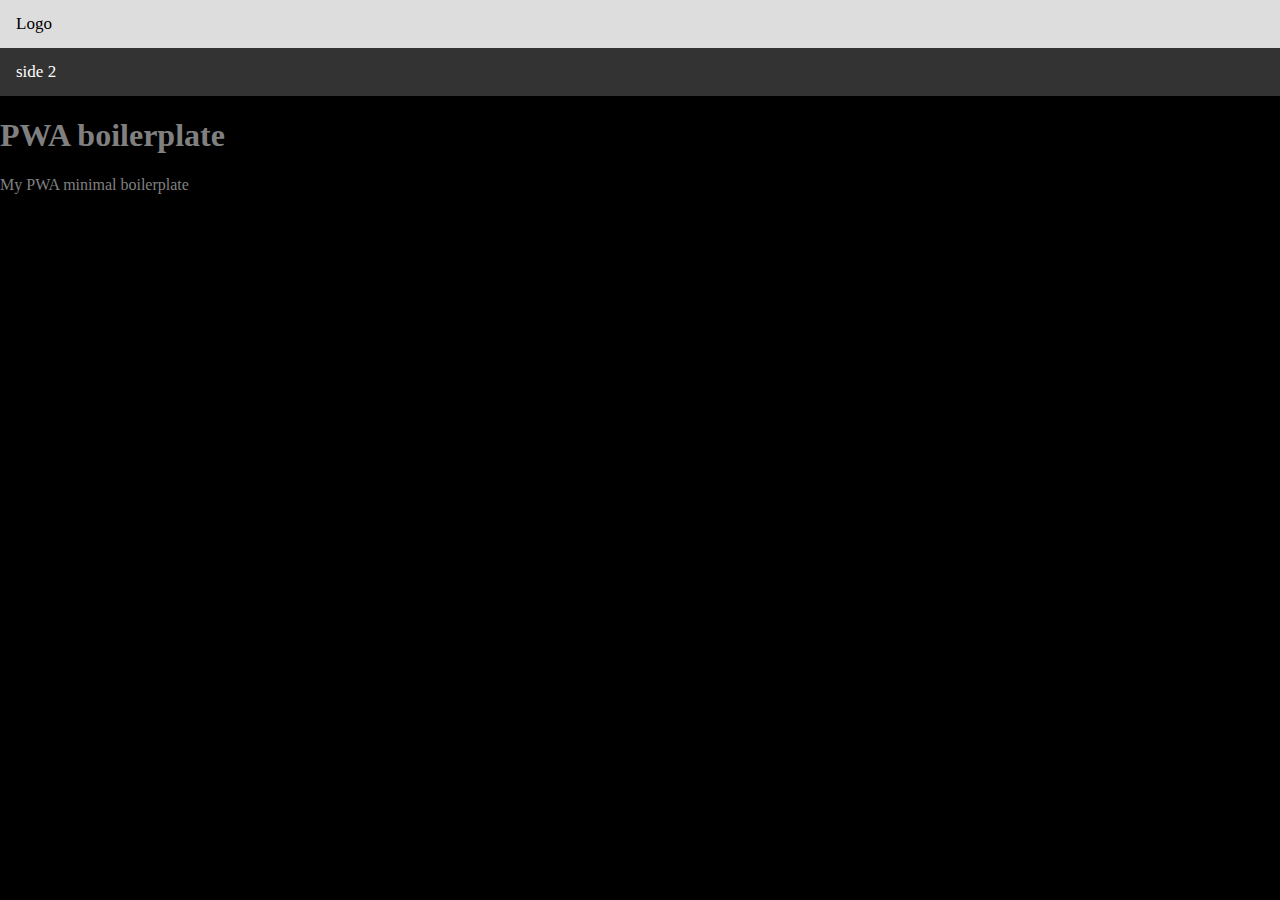
==== index.html @ 396be70f "initial commit" ====
<!DOCTYPE html>

<head>
  <meta charset="utf-8">
  <meta http-equiv="X-UA-Compatible" content="IE=edge">
  <title>PWA boilerplate</title>
 
  <meta name="viewport" content="width=device-width, initial-scale=1">


  <link rel="manifest" href="manifest.json">
  <link rel="stylesheet" href="css/site.css">
 
</head>

<body>

  <nav class="topnav">
    <a href="index.html" class="active">Logo</a>
      <a href="pagetwo.html">side 2</a>
  </nav>

  <h1>PWA boilerplate</h1>
  <p>My PWA minimal boilerplate</p>

  <script type="text/javascript" src="./index.js">

  </script>
</body>

</html>
---- css/site.css ----
#hide{
    visibility: hidden;
    display: none;
}

body {
  margin: 0;
  overflow: hidden;
  background-color: black;
  color:grey;

}


.bighome{


position: absolute;
bottom: calc(50% - 300px);
left: calc(50% - 50px);

z-index: 9999;
text-decoration: none;
text-align: center;

display: flex;
align-items: center;
justify-content: center;
border: 2px solid white;
background-color: transparent;
width: 2em;
height: 2em;
border-radius: 100%;
font-size: 2em;
background-color: rgba(0, 0, 0, 0.4);
color: white;
outline: none;
}


.centered {
    height: 20%;
    justify-content: center;
    position: fixed;
    bottom: 0%;
    display: flex;
    flex-direction: row;
    width: 100%;
    margin: 0px auto;
    left: 0;
    right: 0;
}

button {
    display: flex;
    align-items: center;
    justify-content: center;
    border: 2px solid white;
    background-color: transparent;
    width: 4em;
    height: 4em;
    border-radius: 10%;
    font-size: 2em;
    background-color: rgba(0, 0, 0, 0.4);
    color: white;
    outline: none;
}


/* Style the navigation menu */
.topnav {
  overflow: hidden;
  background-color: #333;


  width: 100%;
  height: auto;
  position: relative;
  top:0px;
  left: 0px;
  z-index: 9999;
}

/* Hide the links inside the navigation menu (except for logo/home) */
.topnav #myLinks {
  display: none;
}

/* Style navigation menu links */
.topnav a {
  color: white;
  padding: 14px 16px;
  text-decoration: none;
  font-size: 17px;
  display: block;
}

/* Style the hamburger menu */
.topnav a.icon {
  background: black;
  display: block;
  position: absolute;
  right: 0;
  top: 0;
}

/* Add a grey background color on mouse-over */
.topnav a:hover {
  background-color: #ddd;
  color: black;
}

/* Style the active link (or home/logo) */
.active {
  background-color: #04AA6D;
  color: white;
}
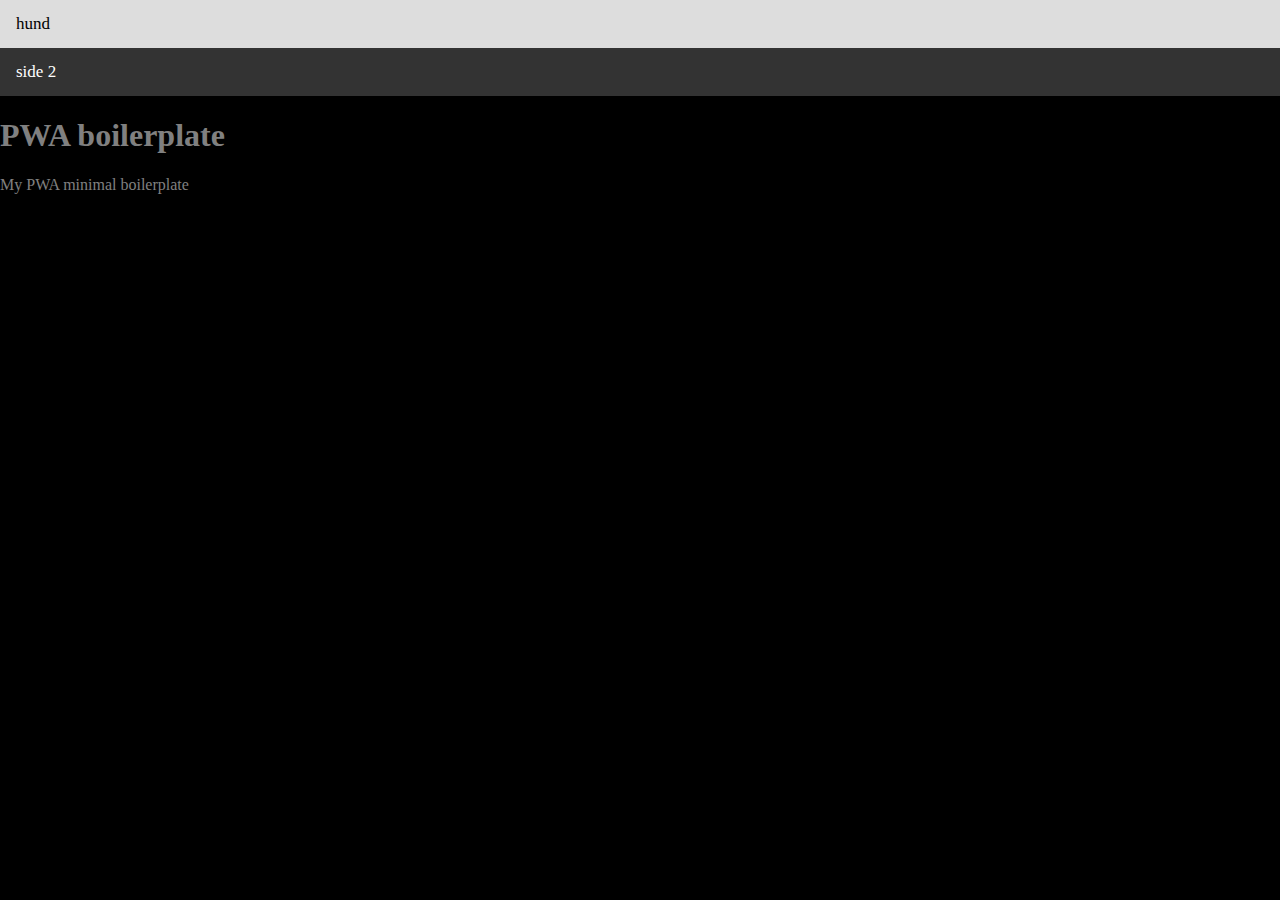
==== commit fe8c8d2f: "re organise site" ====
--- a/index.html
+++ b/index.html
@@ -4,26 +4,28 @@
   <meta charset="utf-8">
   <meta http-equiv="X-UA-Compatible" content="IE=edge">
   <title>PWA boilerplate</title>
- 
+
   <meta name="viewport" content="width=device-width, initial-scale=1">
 
 
   <link rel="manifest" href="manifest.json">
   <link rel="stylesheet" href="css/site.css">
  
+
 </head>
 
 <body>
 
   <nav class="topnav">
-    <a href="index.html" class="active">Logo</a>
-      <a href="pagetwo.html">side 2</a>
+
+    <a href="index.html" class="active">hund</a>
+      <a href="info.html">side 2</a>
   </nav>
 
   <h1>PWA boilerplate</h1>
   <p>My PWA minimal boilerplate</p>
 
-  <script type="text/javascript" src="./index.js">
+ <!--  <script type="text/javascript" src="./index.js"> -->
 
   </script>
 </body>
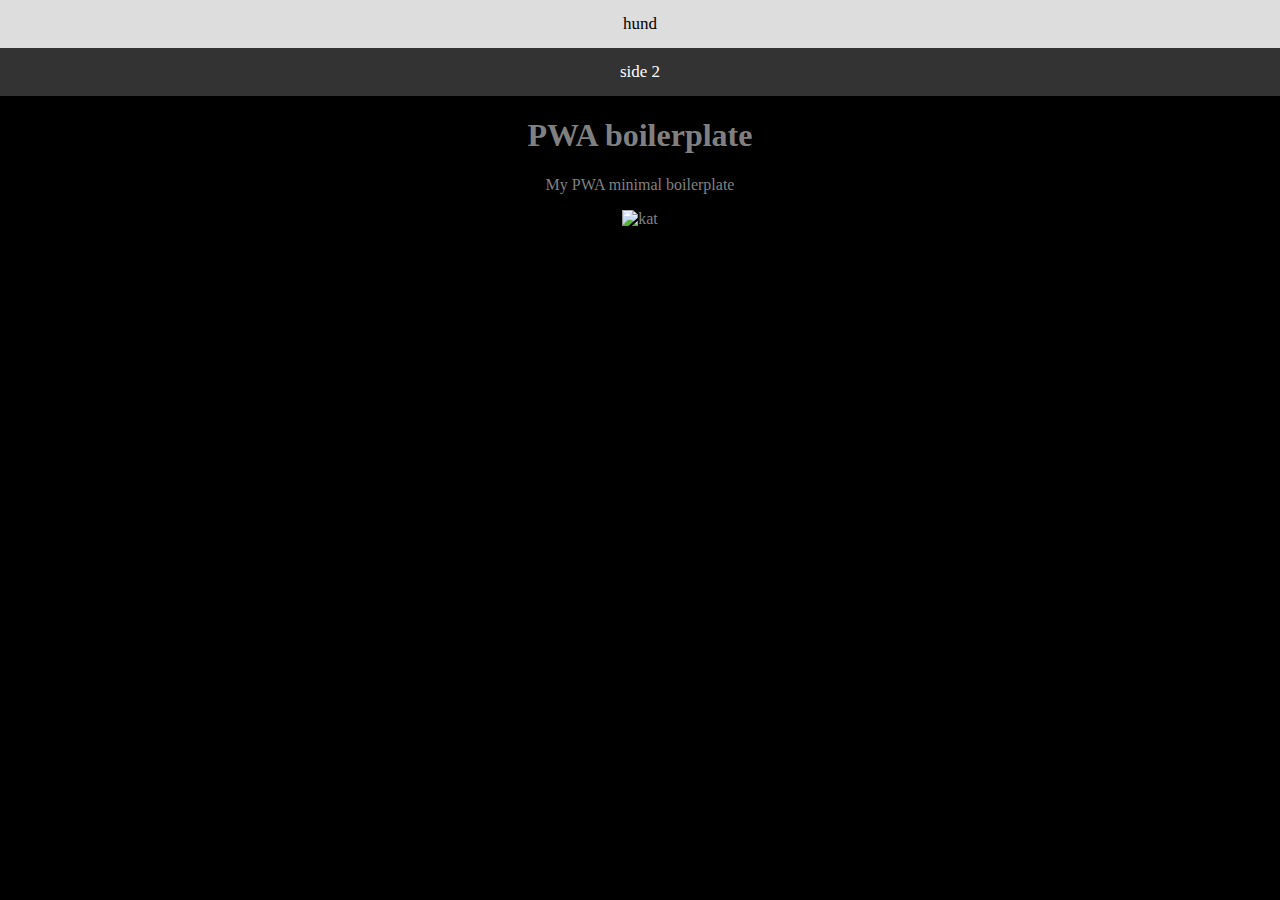
==== commit ebf8124d: "centered" ====
--- a/index.html
+++ b/index.html
@@ -24,7 +24,7 @@
 
   <h1>PWA boilerplate</h1>
   <p>My PWA minimal boilerplate</p>
-
+ <img src="http://placekitten.com/200/300" alt="kat">
  <!--  <script type="text/javascript" src="./index.js"> -->
 
   </script>
--- a/css/site.css
+++ b/css/site.css
@@ -11,7 +11,7 @@
   overflow: hidden;
   background-color: black;
   color:grey;
-
+text-align: center;
 }
 
 
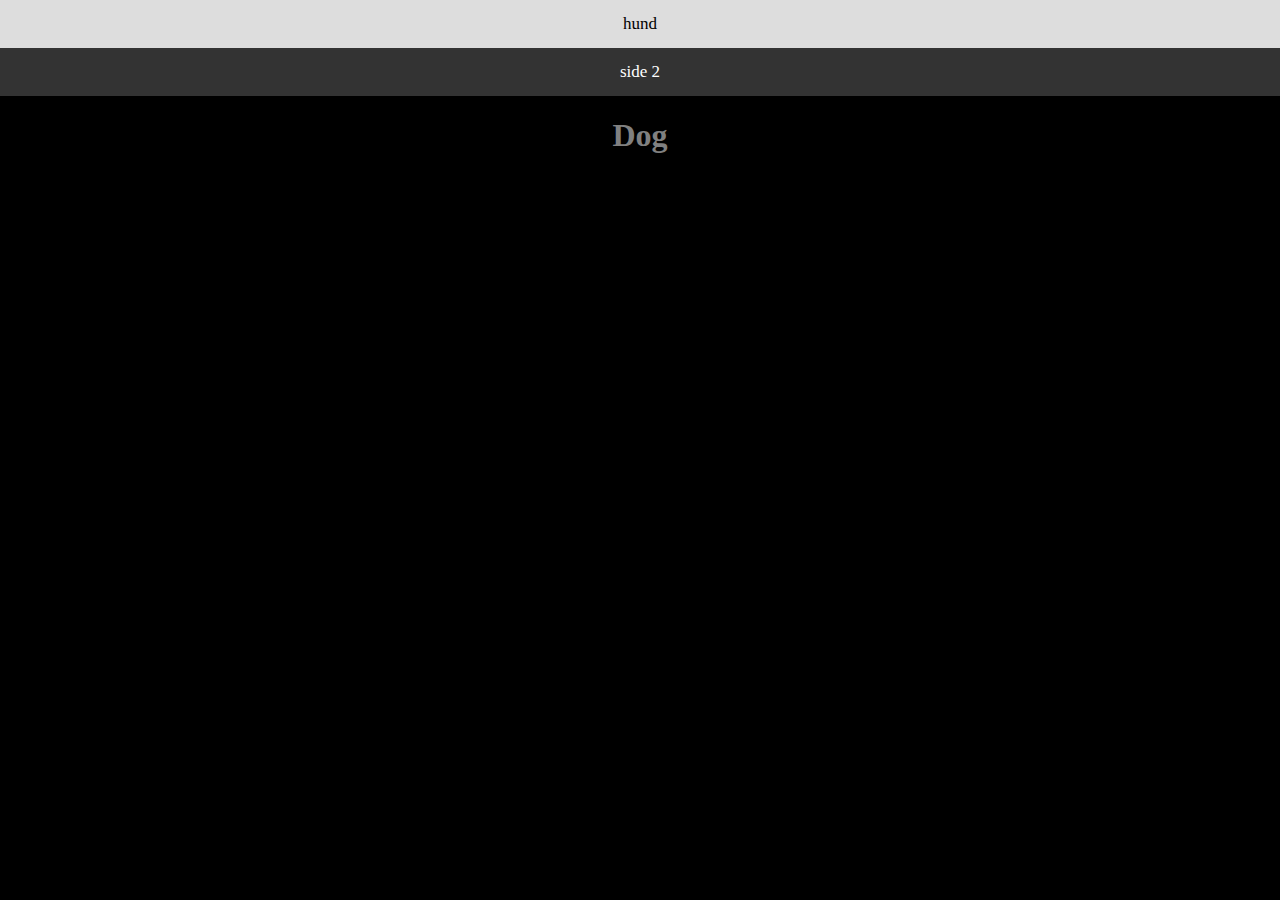
==== commit f8f3bddd: "dog fetch implemented" ====
--- a/index.html
+++ b/index.html
@@ -3,7 +3,7 @@
 <head>
   <meta charset="utf-8">
   <meta http-equiv="X-UA-Compatible" content="IE=edge">
-  <title>PWA boilerplate</title>
+  <title></title>
 
   <meta name="viewport" content="width=device-width, initial-scale=1">
 
@@ -22,10 +22,10 @@
       <a href="info.html">side 2</a>
   </nav>
 
-  <h1>PWA boilerplate</h1>
-  <p>My PWA minimal boilerplate</p>
- <img src="http://placekitten.com/200/300" alt="kat">
- <!--  <script type="text/javascript" src="./index.js"> -->
+ <h1>Dog</h1>
+ <div id="doggo"></div>
+ 
+ <script type="text/javascript" src="./index.js"> 
 
   </script>
 </body>
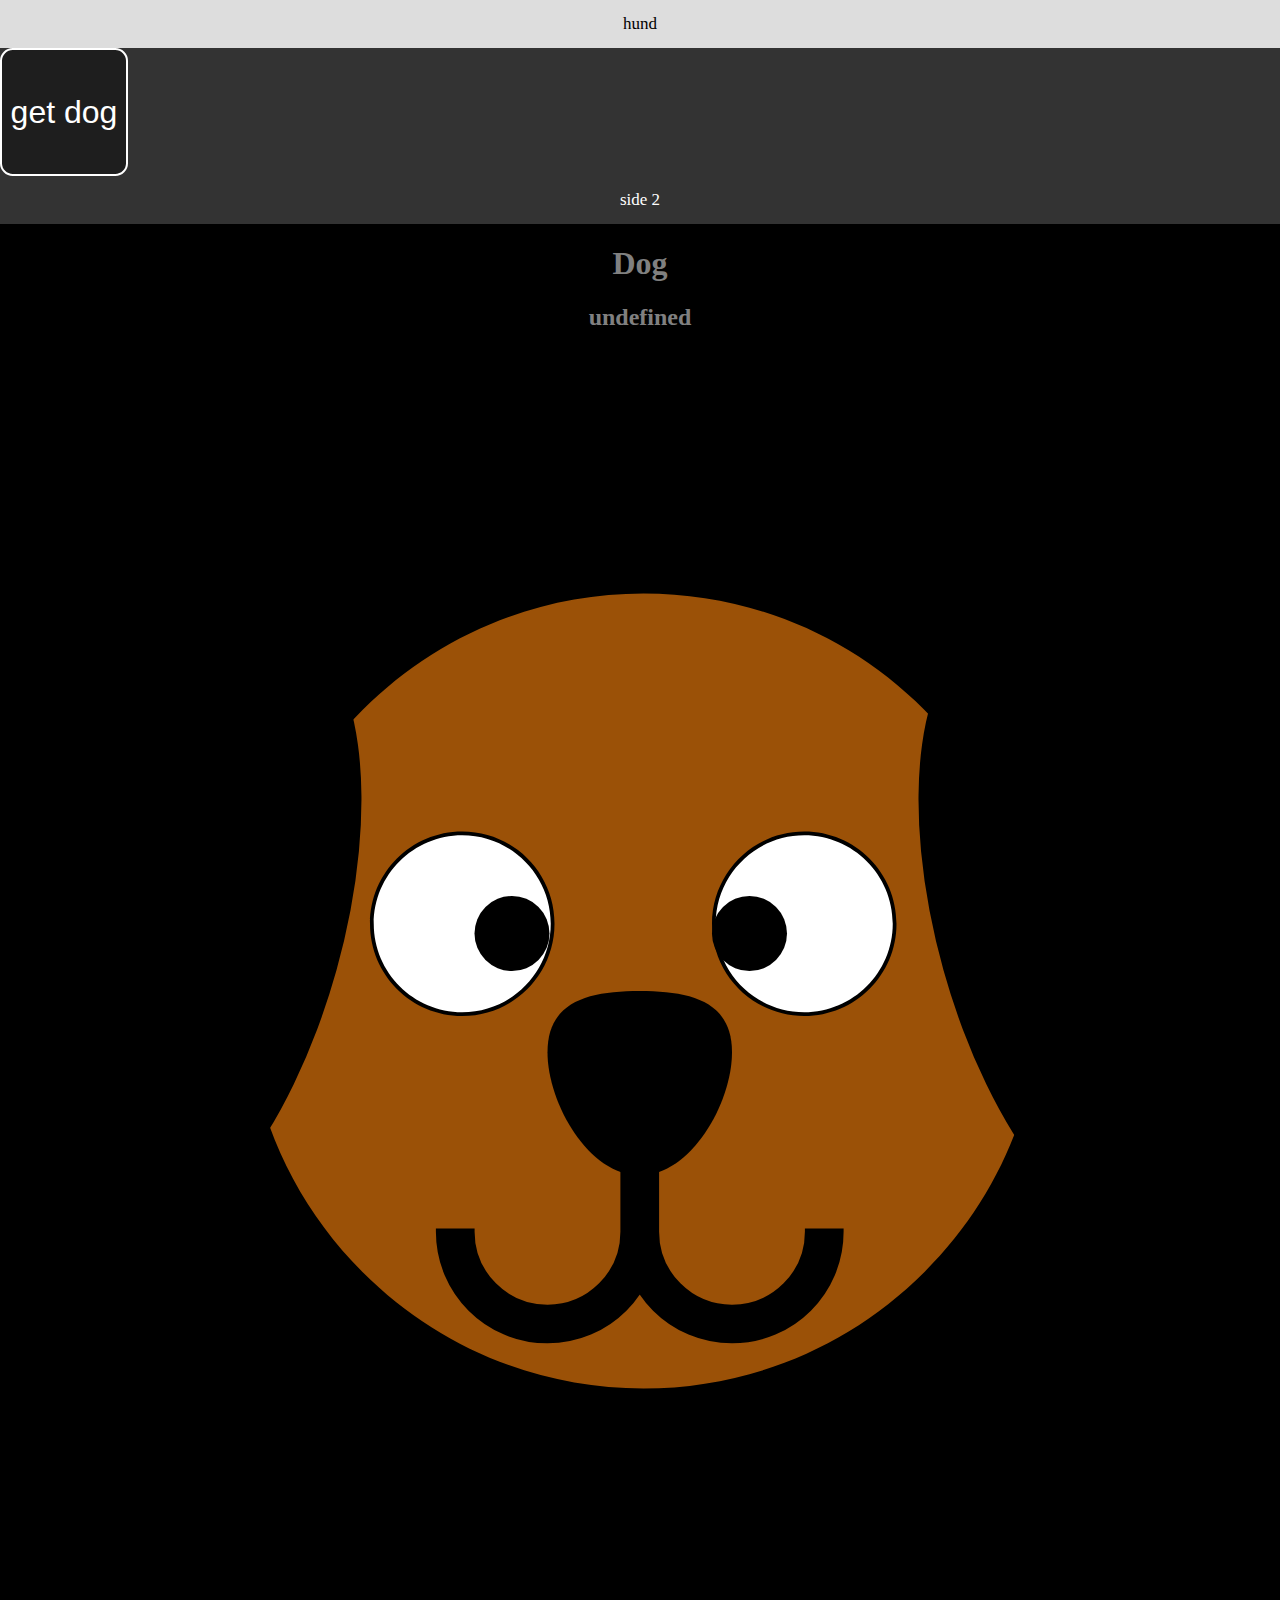
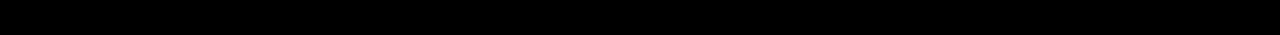
==== commit ccc86afb: "fallback" ====
--- a/index.html
+++ b/index.html
@@ -19,6 +19,7 @@
   <nav class="topnav">
 
     <a href="index.html" class="active">hund</a>
+    <button onclick="getDog()">get dog</button>
       <a href="info.html">side 2</a>
   </nav>
 
